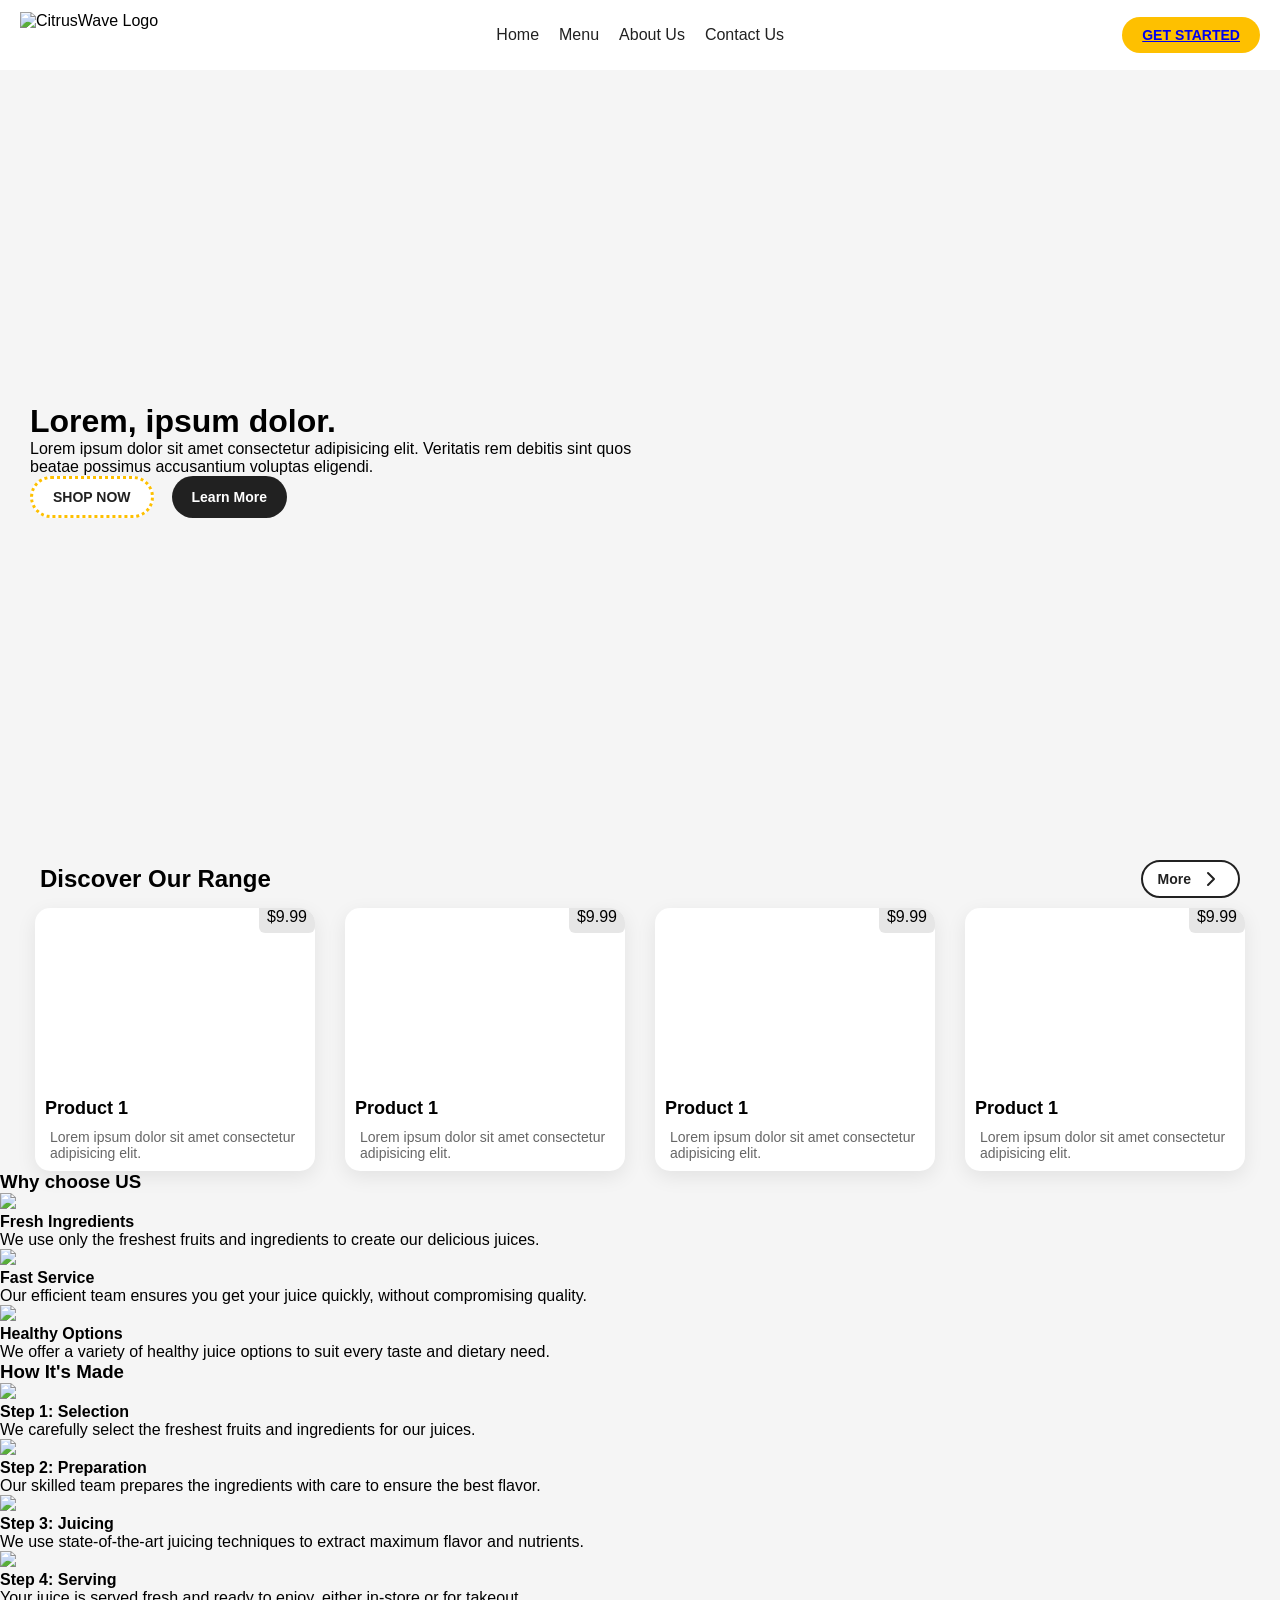
==== index.html @ 97ed650b "revamp card" ====
<!doctype html>
<html lang="en">
  <head>
    <meta charset="UTF-8" />
    <meta name="viewport" content="width=device-width, initial-scale=1.0" />
    <link rel="stylesheet" href="assets/styles/home.css" />
    <title>CitrusWave - Juice Bar</title>
  </head>
  <body>
    <nav class="navbar">
      <img src="assets/images/logo.svg" alt="CitrusWave Logo" height="46" />

      <ul class="nav-menu">
        <li><a href="/" class="nav-item">Home</a></li>
        <li><a href="menu/index.html" class="nav-item">Menu</a></li>
        <li><a href="about/index.html" class="nav-item">About Us</a></li>
        <li><a href="contact/index.html" class="nav-item">Contact Us</a></li>
      </ul>

      <button class="auth-button"><a href="auth/login.html">GET STARTED</a></button>
    </nav>
    <main>
      <div class="hero">
        <div class="hero-left">
          <h1>Lorem, ipsum dolor.</h1>
          <p>
            Lorem ipsum dolor sit amet consectetur adipisicing elit. Veritatis
            rem debitis sint quos beatae possimus accusantium voluptas eligendi.
          </p>
          <div class="hero-buttons">
            <button class="hero-button-left">SHOP NOW</button>
            <button class="hero-button-right">Learn More</button>
          </div>
        </div>
        <div class="hero-right">
        </div>
        
      </div>

      <div class="discover-section">
        <div class="discover-nav">
          <h2>Discover Our Range</h2>
          <div>
            <button class="more-products-button">
              More
              <svg
                xmlns="http://www.w3.org/2000/svg"
                width="24"
                height="24"
                viewBox="0 0 24 24"
                fill="none"
                stroke="currentColor"
                stroke-width="2"
                stroke-linecap="round"
                stroke-linejoin="round"
                class="lucide lucide-chevron-right-icon lucide-chevron-right"
              >
                <path d="m9 18 6-6-6-6" />
              </svg>
            </button>
          </div>
        </div>
        <div class="products">
          <div class="product-item">
            <div class="product-cover">
              <span class="price">$9.99</span>
            </div>

            <h3>Product 1</h3>
            <p>Lorem ipsum dolor sit amet consectetur adipisicing elit.</p>


          </div>
          <div class="product-item">
             <div class="product-cover">
              <span class="price">$9.99</span>
            </div>

            <h3>Product 1</h3>
            <p>Lorem ipsum dolor sit amet consectetur adipisicing elit.</p>


          </div>
          <div class="product-item">
             <div class="product-cover">
              <span class="price">$9.99</span>
            </div>

            <h3>Product 1</h3>
            <p>Lorem ipsum dolor sit amet consectetur adipisicing elit.</p>

           
          </div>
          <div class="product-item">
             <div class="product-cover">
              <span class="price">$9.99</span>
            </div>

            <h3>Product 1</h3>
            <p>Lorem ipsum dolor sit amet consectetur adipisicing elit.</p>


          </div>
        </div>
      </div>

      <section>
        <h3>Why choose US</h3>
        <div class="reasons">
          <div class="reason-item">
            <img src="assets/images/fresh.svg" width="50" />
            <h4>Fresh Ingredients</h4>
            <p>
              We use only the freshest fruits and ingredients to create our
              delicious juices.
            </p>
          </div>
          <div class="reason-item">
            <img src="assets/images/fast.svg" width="50" />
            <h4>Fast Service</h4>
            <p>
              Our efficient team ensures you get your juice quickly, without
              compromising quality.
            </p>
          </div>
          <div class="reason-item">
            <img src="assets/images/healthy.svg" width="50" />
            <h4>Healthy Options</h4>
            <p>
              We offer a variety of healthy juice options to suit every taste
              and dietary need.
            </p>
          </div>
        </div>
      </section>

      <section class="how its made">  
        <h3>How It's Made</h3>
        <div class="process">
          <div class="process-step">
            <img src="assets/images/step1.svg" width="50" />
            <h4>Step 1: Selection</h4>
            <p>
              We carefully select the freshest fruits and ingredients for our
              juices.
            </p>
          </div>
          <div class="process-step">
            <img src="assets/images/step2.svg" width="50" />
            <h4>Step 2: Preparation</h4>
            <p>
              Our skilled team prepares the ingredients with care to ensure the
              best flavor.
            </p>
          </div>
          <div class="process-step">
            <img src="assets/images/step3.svg" width="50" />
            <h4>Step 3: Juicing</h4>
            <p>
              We use state-of-the-art juicing techniques to extract maximum
              flavor and nutrients.
            </p>
          </div>
          <div class="process-step">
            <img src="assets/images/step4.svg" width="50" />
            <h4>Step 4: Serving</h4>
            <p>
              Your juice is served fresh and ready to enjoy, either in-store or
              for takeout.
            </p>
          </div>
        </div>
      </section>
    </main>
  </body>
</html>
---- assets/styles/home.css ----
* {
  margin: 0;
  padding: 0;
  outline: 0;
}
body {
  background: #f5f5f5;


  font-family: Arial, Helvetica, sans-serif;
}

.navbar {
  display: flex;
  align-items: center;
  justify-content: space-between;
  height: 70px;
  padding: 0 20px;
  position: sticky;
  z-index: 1;
  top: 0;
  background: #fff;
}

.auth-button {
  background: #fec000;
  color: #212121;
  border: none;
  padding: 10px 20px;
  cursor: pointer;
  font-weight: bold;
  border-radius: 30px;
}

.nav-menu {
  list-style-type: none;
  display: flex;
  justify-content: space-between;
  gap: 20px;
}

.nav-item {
  text-decoration: none;
  color: #212121;
}

.nav-item:hover {
  color: #fec000;
  text-decoration: underline;
}

.hero {
  display: flex;
  align-items: center;
  justify-content: space-between;
  padding: 30px;
  height: 80vh;
}

.hero-left {
  width: 50%;
}

.hero-right {
  width: 30%;
  background-image: url(/assets/images/strawberry.png);
  background-repeat: no-repeat;
  background-size: cover;
  background-position: center;
  aspect-ratio: 1;
  border-radius: 30px;
  margin-right: 90px;
}

.hero-buttons {
  display: flex;
  gap: 18px;
}

.hero-button-left {
  background: #fff;
  color: #212121;
  border: none;
  padding: 10px 20px;
  cursor: pointer;
  font-weight: bold;
  border-radius: 30px;
  border-color: #fec000;
  border-style: dotted;
}

.hero-button-right {
  background: #212121;
  color: #fff;
  border: none;
  padding: 10px 20px;
  cursor: pointer;
  font-weight: bold;
  border-radius: 30px;
}

.discover-nav {
  display: flex;
  align-items: center;
  justify-content: space-between;
  padding: 10px 40px;
}

.more-products-button {
  background: #ffffff;
  color: #212121;
  border: none;
  padding: 5px 15px;
  cursor: pointer;
  font-weight: bold;
  border-radius: 30px;
  display: flex;
  align-items: center;
  border: 2px solid #212121;
  gap: 8px;
}

.discover-section {
  display: flex;
  flex-direction: column;
}

.products {
  display: flex;
  justify-content: center;
  flex-wrap: wrap;
  gap: 30px;
}

.product-item {
  width: 280px;
  background: #fff;
  text-align: start;
  border-radius: 15px;
  position: relative;
  overflow: hidden;
  transition: transform 0.3s ease, box-shadow 0.3s ease;
  box-shadow: 0 6px 20px rgba(0,0,0,0.08);
}

.product-item:hover {
  transform: translateY(-6px);
  box-shadow: 0 12px 30px rgba(0,0,0,0.12);
}

.product-cover {
  width: 100%;
  height: 180px;
  background: url("/assets/images/lemon.png") center/cover no-repeat;
  text-align: right;
}

.product-cover span {
  padding: 8px;
  background: #ddddddb6;
  border-radius: 6px;
  text-align: center;
}

.product-item h3 {
  padding: 10px;
  font-size: 18px;
}

.product-item p {
  padding: 0 15px 10px;
  font-size: 14px;
  color: #666;
}

.product-price {
  font-size: 18px;
  font-weight: bold;
  margin-bottom: 10px;
}

button {
  border: none;
  padding: 10px 16px;
  color: #fff;
  background: #212121;
  font-size: 14px;
  cursor: pointer;
  border-radius: 25px;
  transition: background 0.2s ease;
}
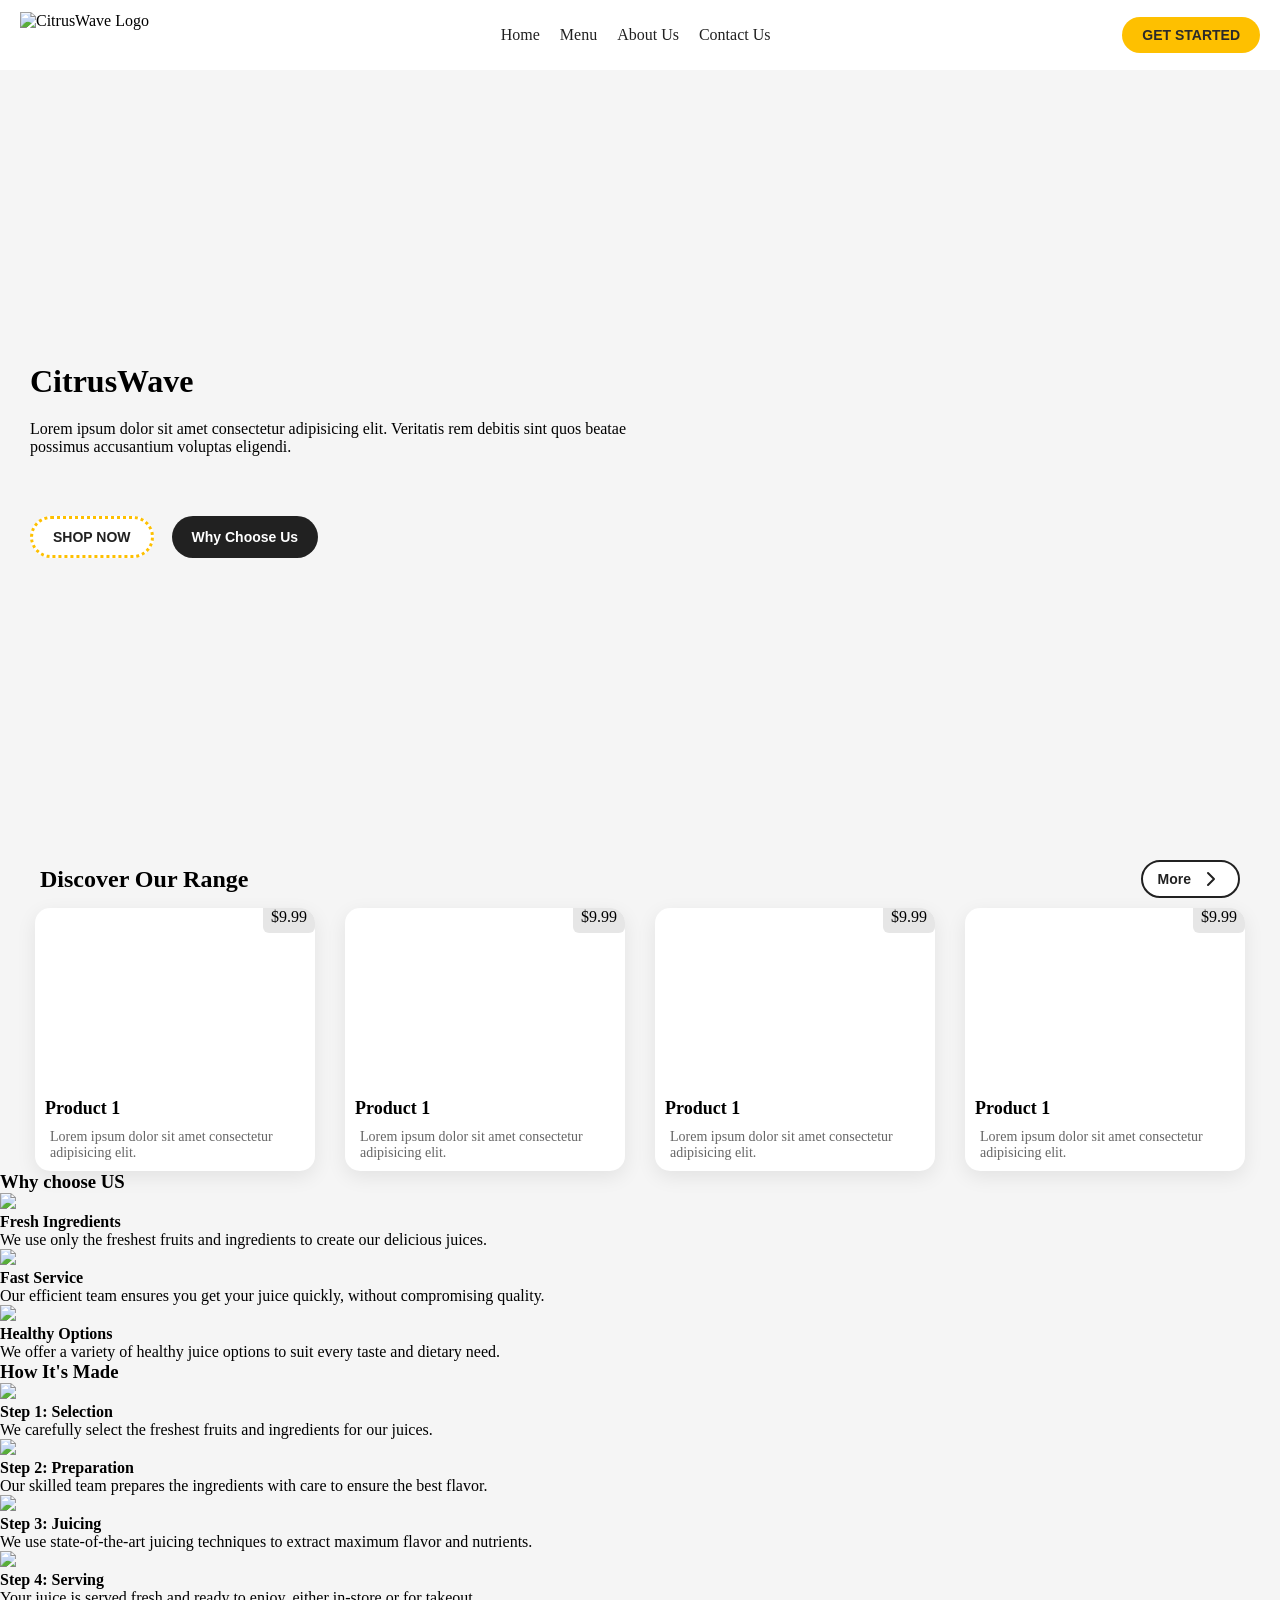
==== commit b3f8c4a0: "update pass" ====
--- a/index.html
+++ b/index.html
@@ -12,9 +12,9 @@
 
       <ul class="nav-menu">
         <li><a href="/" class="nav-item">Home</a></li>
-        <li><a href="menu/index.html" class="nav-item">Menu</a></li>
-        <li><a href="about/index.html" class="nav-item">About Us</a></li>
-        <li><a href="contact/index.html" class="nav-item">Contact Us</a></li>
+        <li><a href="/menu/index.html" class="nav-item">Menu</a></li>
+        <li><a href="/about/index.html" class="nav-item">About Us</a></li>
+        <li><a href="/contact/index.html" class="nav-item">Contact Us</a></li>
       </ul>
 
       <button class="auth-button"><a href="auth/login.html">GET STARTED</a></button>
@@ -22,14 +22,14 @@
     <main>
       <div class="hero">
         <div class="hero-left">
-          <h1>Lorem, ipsum dolor.</h1>
+          <h1>CitrusWave</h1>
           <p>
             Lorem ipsum dolor sit amet consectetur adipisicing elit. Veritatis
             rem debitis sint quos beatae possimus accusantium voluptas eligendi.
           </p>
           <div class="hero-buttons">
             <button class="hero-button-left">SHOP NOW</button>
-            <button class="hero-button-right">Learn More</button>
+            <button class="hero-button-right">Why Choose Us</button>
           </div>
         </div>
         <div class="hero-right">
--- a/assets/styles/home.css
+++ b/assets/styles/home.css
@@ -3,11 +3,17 @@
   padding: 0;
   outline: 0;
 }
+
+@font-face {
+  font-family: "inter";
+  src: url(/assets/fonts/inter.ttf);
+  font-weight: normal;
+  font-style: normal;
+}
+
 body {
   background: #f5f5f5;
-
-
-  font-family: Arial, Helvetica, sans-serif;
+  font-family: 'inter';
 }
 
 .navbar {
@@ -24,12 +30,21 @@
 
 .auth-button {
   background: #fec000;
-  color: #212121;
+  color: #fff;
   border: none;
   padding: 10px 20px;
   cursor: pointer;
   font-weight: bold;
   border-radius: 30px;
+}
+
+.auth-button a {
+  text-decoration: none;
+  color: #2a2a2a;
+}
+
+.auth-button:hover {
+  background: #fede00;
 }
 
 .nav-menu {
@@ -59,17 +74,23 @@
 
 .hero-left {
   width: 50%;
+  gap: 20px;
+  display: flex;
+  flex-direction: column;
+}
+
+.hero-buttons {
+  margin-top: 40px;
 }
 
 .hero-right {
-  width: 30%;
+  width: 40%;
   background-image: url(/assets/images/strawberry.png);
   background-repeat: no-repeat;
   background-size: cover;
   background-position: center;
   aspect-ratio: 1;
   border-radius: 30px;
-  margin-right: 90px;
 }
 
 .hero-buttons {
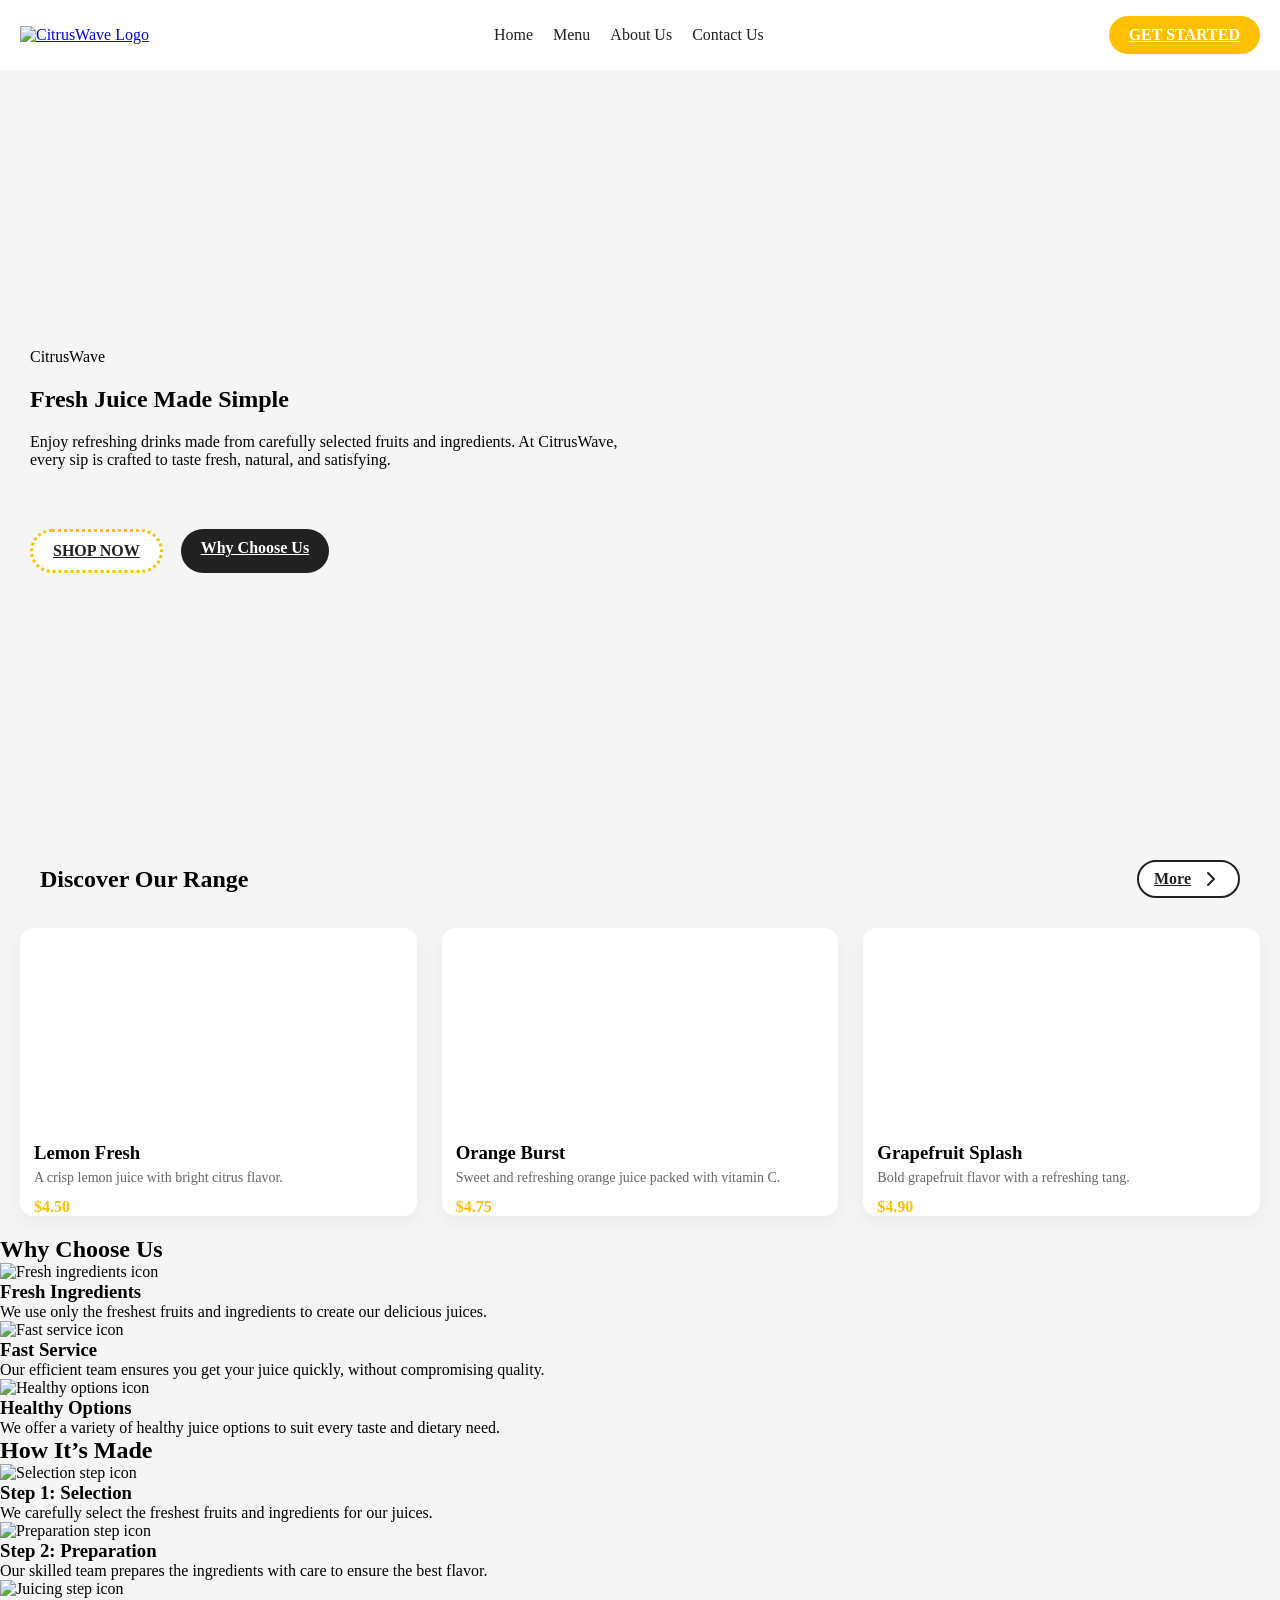
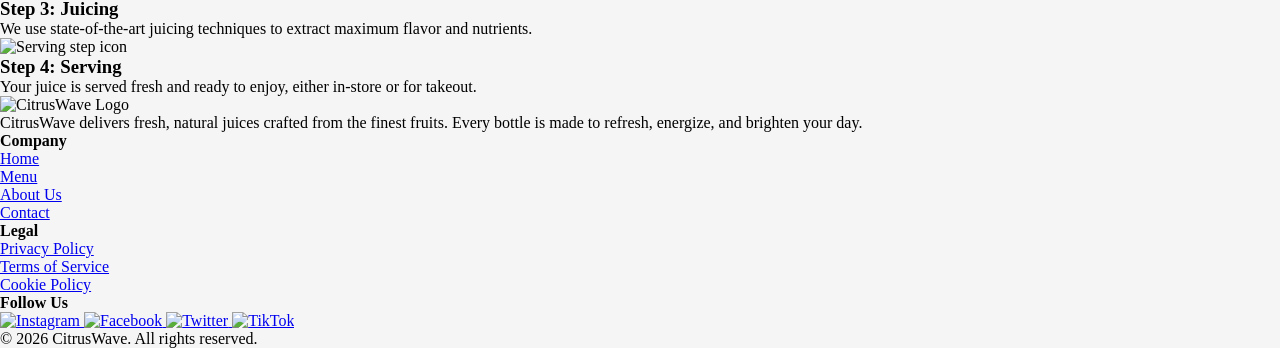
==== commit 2674a5b6: "update cards" ====
--- a/index.html
+++ b/index.html
@@ -3,45 +3,58 @@
   <head>
     <meta charset="UTF-8" />
     <meta name="viewport" content="width=device-width, initial-scale=1.0" />
+    <meta
+      name="description"
+      content="CitrusWave is a juice bar serving fresh, healthy, and delicious fruit drinks."
+    />
     <link rel="stylesheet" href="assets/styles/home.css" />
     <title>CitrusWave - Juice Bar</title>
   </head>
   <body>
-    <nav class="navbar">
-      <img src="assets/images/logo.svg" alt="CitrusWave Logo" height="46" />
-
-      <ul class="nav-menu">
-        <li><a href="/" class="nav-item">Home</a></li>
-        <li><a href="/menu/index.html" class="nav-item">Menu</a></li>
-        <li><a href="/about/index.html" class="nav-item">About Us</a></li>
-        <li><a href="/contact/index.html" class="nav-item">Contact Us</a></li>
-      </ul>
-
-      <button class="auth-button"><a href="auth/login.html">GET STARTED</a></button>
-    </nav>
+    <header>
+      <nav class="navbar" aria-label="Main navigation">
+        <a href="/" aria-label="CitrusWave Home">
+          <img src="assets/images/logo.svg" alt="CitrusWave Logo" height="46" />
+        </a>
+
+        <ul class="nav-menu">
+          <li><a href="/" class="nav-item" aria-current="page">Home</a></li>
+          <li><a href="/menu/index.html" class="nav-item">Menu</a></li>
+          <li><a href="/about/index.html" class="nav-item">About Us</a></li>
+          <li><a href="/contact/index.html" class="nav-item">Contact Us</a></li>
+        </ul>
+
+        <a href="auth/login.html" class="auth-button">GET STARTED</a>
+      </nav>
+    </header>
+
     <main>
-      <div class="hero">
+      <section class="hero">
         <div class="hero-left">
-          <h1>CitrusWave</h1>
+          <p>CitrusWave</p>
+          <h1>Fresh Juice Made Simple</h1>
           <p>
-            Lorem ipsum dolor sit amet consectetur adipisicing elit. Veritatis
-            rem debitis sint quos beatae possimus accusantium voluptas eligendi.
+            Enjoy refreshing drinks made from carefully selected fruits and
+            ingredients. At CitrusWave, every sip is crafted to taste fresh,
+            natural, and satisfying.
           </p>
+
           <div class="hero-buttons">
-            <button class="hero-button-left">SHOP NOW</button>
-            <button class="hero-button-right">Why Choose Us</button>
-          </div>
-        </div>
-        <div class="hero-right">
-        </div>
-        
-      </div>
-
-      <div class="discover-section">
+            <a href="/menu/index.html" class="hero-button-left">SHOP NOW</a>
+            <a href="/about/index.html" class="hero-button-right"
+              >Why Choose Us</a
+            >
+          </div>
+        </div>
+
+        <div class="hero-right" aria-hidden="true"></div>
+      </section>
+
+      <section class="discover-section" aria-labelledby="citrus-classics-title">
         <div class="discover-nav">
-          <h2>Discover Our Range</h2>
+          <h2 id="discover-title">Discover Our Range</h2>
           <div>
-            <button class="more-products-button">
+            <a href="/menu/index.html" class="more-products-button">
               More
               <svg
                 xmlns="http://www.w3.org/2000/svg"
@@ -54,123 +67,198 @@
                 stroke-linecap="round"
                 stroke-linejoin="round"
                 class="lucide lucide-chevron-right-icon lucide-chevron-right"
+                aria-hidden="true"
               >
                 <path d="m9 18 6-6-6-6" />
               </svg>
-            </button>
-          </div>
-        </div>
+            </a>
+          </div>
+        </div>
+
         <div class="products">
           <div class="product-item">
-            <div class="product-cover">
-              <span class="price">$9.99</span>
-            </div>
-
-            <h3>Product 1</h3>
-            <p>Lorem ipsum dolor sit amet consectetur adipisicing elit.</p>
-
-
-          </div>
+            <div class="product-cover lemon"></div>
+            <h3>Lemon Fresh</h3>
+            <p>A crisp lemon juice with bright citrus flavor.</p>
+            <span class="price">$4.50</span>
+          </div>
+
           <div class="product-item">
-             <div class="product-cover">
-              <span class="price">$9.99</span>
-            </div>
-
-            <h3>Product 1</h3>
-            <p>Lorem ipsum dolor sit amet consectetur adipisicing elit.</p>
-
-
-          </div>
+            <div class="product-cover orange"></div>
+            <h3>Orange Burst</h3>
+            <p>Sweet and refreshing orange juice packed with vitamin C.</p>
+            <span class="price">$4.75</span>
+          </div>
+
           <div class="product-item">
-             <div class="product-cover">
-              <span class="price">$9.99</span>
-            </div>
-
-            <h3>Product 1</h3>
-            <p>Lorem ipsum dolor sit amet consectetur adipisicing elit.</p>
-
-           
-          </div>
-          <div class="product-item">
-             <div class="product-cover">
-              <span class="price">$9.99</span>
-            </div>
-
-            <h3>Product 1</h3>
-            <p>Lorem ipsum dolor sit amet consectetur adipisicing elit.</p>
-
-
-          </div>
-        </div>
-      </div>
-
-      <section>
-        <h3>Why choose US</h3>
+            <div class="product-cover grapefruit"></div>
+            <h3>Grapefruit Splash</h3>
+            <p>Bold grapefruit flavor with a refreshing tang.</p>
+            <span class="price">$4.90</span>
+          </div>
+        </div>
+      </section>
+
+      <section aria-labelledby="why-choose-title">
+        <h2 id="why-choose-title">Why Choose Us</h2>
+
         <div class="reasons">
-          <div class="reason-item">
-            <img src="assets/images/fresh.svg" width="50" />
-            <h4>Fresh Ingredients</h4>
+          <article class="reason-item">
+            <img
+              src="assets/images/fresh.svg"
+              alt="Fresh ingredients icon"
+              width="50"
+            />
+            <h3>Fresh Ingredients</h3>
             <p>
               We use only the freshest fruits and ingredients to create our
               delicious juices.
             </p>
-          </div>
-          <div class="reason-item">
-            <img src="assets/images/fast.svg" width="50" />
-            <h4>Fast Service</h4>
+          </article>
+
+          <article class="reason-item">
+            <img
+              src="assets/images/fast.svg"
+              alt="Fast service icon"
+              width="50"
+            />
+            <h3>Fast Service</h3>
             <p>
               Our efficient team ensures you get your juice quickly, without
               compromising quality.
             </p>
-          </div>
-          <div class="reason-item">
-            <img src="assets/images/healthy.svg" width="50" />
-            <h4>Healthy Options</h4>
+          </article>
+
+          <article class="reason-item">
+            <img
+              src="assets/images/healthy.svg"
+              alt="Healthy options icon"
+              width="50"
+            />
+            <h3>Healthy Options</h3>
             <p>
               We offer a variety of healthy juice options to suit every taste
               and dietary need.
             </p>
-          </div>
-        </div>
-      </section>
-
-      <section class="how its made">  
-        <h3>How It's Made</h3>
+          </article>
+        </div>
+      </section>
+
+      <section class="how its made" aria-labelledby="how-made-title">
+        <h2 id="how-made-title">How It’s Made</h2>
+
         <div class="process">
-          <div class="process-step">
-            <img src="assets/images/step1.svg" width="50" />
-            <h4>Step 1: Selection</h4>
+          <article class="process-step">
+            <img
+              src="assets/images/step1.svg"
+              alt="Selection step icon"
+              width="50"
+            />
+            <h3>Step 1: Selection</h3>
             <p>
               We carefully select the freshest fruits and ingredients for our
               juices.
             </p>
-          </div>
-          <div class="process-step">
-            <img src="assets/images/step2.svg" width="50" />
-            <h4>Step 2: Preparation</h4>
+          </article>
+
+          <article class="process-step">
+            <img
+              src="assets/images/step2.svg"
+              alt="Preparation step icon"
+              width="50"
+            />
+            <h3>Step 2: Preparation</h3>
             <p>
               Our skilled team prepares the ingredients with care to ensure the
               best flavor.
             </p>
-          </div>
-          <div class="process-step">
-            <img src="assets/images/step3.svg" width="50" />
-            <h4>Step 3: Juicing</h4>
+          </article>
+
+          <article class="process-step">
+            <img
+              src="assets/images/step3.svg"
+              alt="Juicing step icon"
+              width="50"
+            />
+            <h3>Step 3: Juicing</h3>
             <p>
               We use state-of-the-art juicing techniques to extract maximum
               flavor and nutrients.
             </p>
-          </div>
-          <div class="process-step">
-            <img src="assets/images/step4.svg" width="50" />
-            <h4>Step 4: Serving</h4>
+          </article>
+
+          <article class="process-step">
+            <img
+              src="assets/images/step4.svg"
+              alt="Serving step icon"
+              width="50"
+            />
+            <h3>Step 4: Serving</h3>
             <p>
               Your juice is served fresh and ready to enjoy, either in-store or
               for takeout.
             </p>
-          </div>
+          </article>
         </div>
       </section>
     </main>
+
+    <footer class="footer">
+      <div class="footer-container">
+        <div class="footer-brand">
+          <img src="assets/images/logo.svg" alt="CitrusWave Logo" height="40" />
+          <p>
+            CitrusWave delivers fresh, natural juices crafted from the finest
+            fruits. Every bottle is made to refresh, energize, and brighten your
+            day.
+          </p>
+        </div>
+
+        <div class="footer-links">
+          <h4>Company</h4>
+          <ul>
+            <li><a href="/">Home</a></li>
+            <li><a href="/menu/index.html">Menu</a></li>
+            <li><a href="/about/index.html">About Us</a></li>
+            <li><a href="/contact/index.html">Contact</a></li>
+          </ul>
+        </div>
+
+        <div class="footer-links">
+          <h4>Legal</h4>
+          <ul>
+            <li><a href="/privacy.html">Privacy Policy</a></li>
+            <li><a href="/terms.html">Terms of Service</a></li>
+            <li><a href="/cookies.html">Cookie Policy</a></li>
+          </ul>
+        </div>
+
+        <div class="footer-social">
+          <h4>Follow Us</h4>
+          <div class="social-icons">
+            <a href="#" aria-label="Instagram">
+              <img
+                src="assets/icons/instagram.svg"
+                alt="Instagram"
+                width="22"
+              />
+            </a>
+            <a href="#" aria-label="Facebook">
+              <img src="assets/icons/facebook.svg" alt="Facebook" width="22" />
+            </a>
+            <a href="#" aria-label="Twitter">
+              <img src="assets/icons/twitter.svg" alt="Twitter" width="22" />
+            </a>
+            <a href="#" aria-label="TikTok">
+              <img src="assets/icons/tiktok.svg" alt="TikTok" width="22" />
+            </a>
+          </div>
+        </div>
+      </div>
+
+      <div class="footer-bottom">
+        <p>© 2026 CitrusWave. All rights reserved.</p>
+      </div>
+    </footer>
   </body>
 </html>
--- a/assets/styles/home.css
+++ b/assets/styles/home.css
@@ -15,6 +15,20 @@
   background: #f5f5f5;
   font-family: 'inter';
 }
+
+::-webkit-scrollbar {
+  width: 8px;
+}
+
+::-webkit-scrollbar-track {
+  background: #2a2a2a;
+}
+
+::-webkit-scrollbar-thumb {
+  border-radius: 4px;
+  background: #fec000;
+}
+
 
 .navbar {
   display: flex;
@@ -147,68 +161,60 @@
 }
 
 .products {
-  display: flex;
-  justify-content: center;
-  flex-wrap: wrap;
-  gap: 30px;
-}
+  display: grid;
+  grid-template-columns: repeat(auto-fit, minmax(250px, 1fr));
+  gap: 25px;
+  padding: 20px;
+}
+
+
 
 .product-item {
-  width: 280px;
   background: #fff;
-  text-align: start;
-  border-radius: 15px;
-  position: relative;
-  overflow: hidden;
-  transition: transform 0.3s ease, box-shadow 0.3s ease;
-  box-shadow: 0 6px 20px rgba(0,0,0,0.08);
+  border-radius: 14px;
+  box-shadow: 0 6px 20px rgba(0,0,0,0.05);
+  transition: transform 0.2s ease, box-shadow 0.2s ease;
 }
 
 .product-item:hover {
-  transform: translateY(-6px);
-  box-shadow: 0 12px 30px rgba(0,0,0,0.12);
+  transform: translateY(-4px);
+  box-shadow: 0 10px 25px rgba(0,0,0,0.08);
 }
 
 .product-cover {
   width: 100%;
-  height: 180px;
-  background: url("/assets/images/lemon.png") center/cover no-repeat;
-  text-align: right;
-}
-
-.product-cover span {
-  padding: 8px;
-  background: #ddddddb6;
-  border-radius: 6px;
-  text-align: center;
-}
+  height: 200px;
+  border-radius: 10px;
+  margin-bottom: 14px;
+  }
+
+
+.product-cover.orange { background: url("/assets/images/orange-burst.png") center/cover no-repeat;}
+.product-cover.lemon { background: url("/assets/images/lemon-fresh.png") center/cover no-repeat;}
+.product-cover.grapefruit { background: url("/assets/images/grapefruit-splash.png") center/cover no-repeat;}
+.product-cover.citrusmix { background: url("/assets/images/citrus-mix.png") center/cover no-repeat;}
+
 
 .product-item h3 {
-  padding: 10px;
-  font-size: 18px;
+  margin-bottom: 6px;
+  padding-left: 14px;
+  padding-right: 14px;
 }
 
 .product-item p {
-  padding: 0 15px 10px;
   font-size: 14px;
   color: #666;
-}
-
-.product-price {
-  font-size: 18px;
-  font-weight: bold;
-  margin-bottom: 10px;
-}
-
-button {
-  border: none;
-  padding: 10px 16px;
-  color: #fff;
-  background: #212121;
-  font-size: 14px;
-  cursor: pointer;
-  border-radius: 25px;
-  transition: background 0.2s ease;
-}
-
-
+  margin-bottom: 12px;
+  padding-left: 14px;
+  padding-right: 14px;
+}
+
+.price {
+  font-weight: bold;
+  color: #fec000;
+  padding-left: 14px;
+  padding-right: 14px;
+}
+
+
+
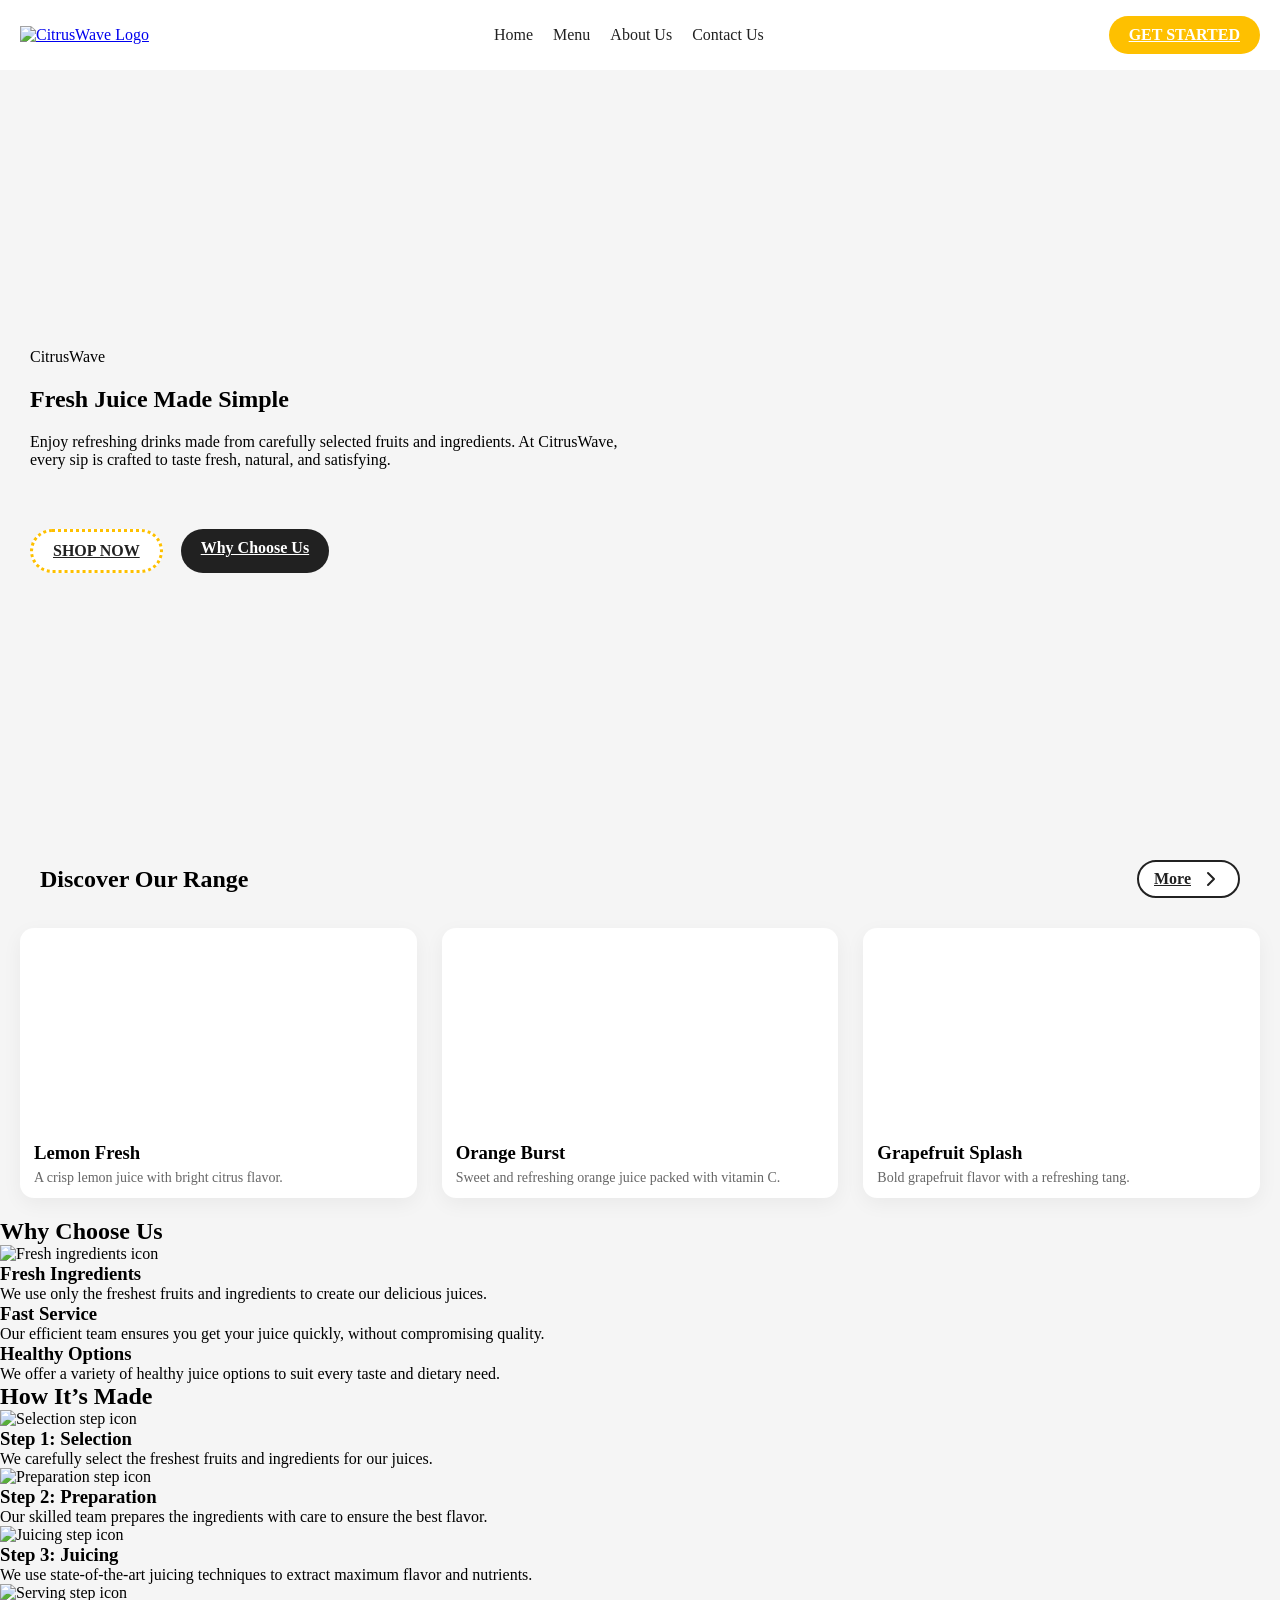
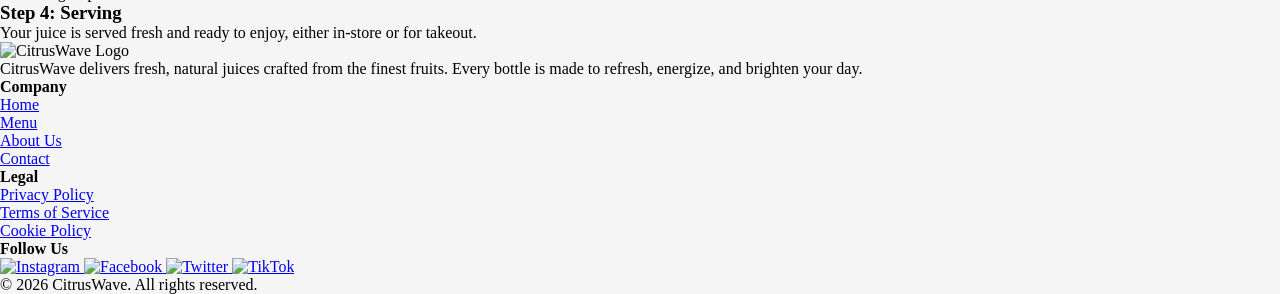
==== commit 52ec67a3: "update" ====
--- a/index.html
+++ b/index.html
@@ -80,71 +80,58 @@
             <div class="product-cover lemon"></div>
             <h3>Lemon Fresh</h3>
             <p>A crisp lemon juice with bright citrus flavor.</p>
-            <span class="price">$4.50</span>
           </div>
 
           <div class="product-item">
             <div class="product-cover orange"></div>
             <h3>Orange Burst</h3>
             <p>Sweet and refreshing orange juice packed with vitamin C.</p>
-            <span class="price">$4.75</span>
           </div>
 
           <div class="product-item">
             <div class="product-cover grapefruit"></div>
             <h3>Grapefruit Splash</h3>
             <p>Bold grapefruit flavor with a refreshing tang.</p>
-            <span class="price">$4.90</span>
-          </div>
-        </div>
-      </section>
-
-      <section aria-labelledby="why-choose-title">
+          </div>
+        </div>
+      </section>
+
+      <section class="why-choose-us">
         <h2 id="why-choose-title">Why Choose Us</h2>
 
         <div class="reasons">
-          <article class="reason-item">
-            <img
-              src="assets/images/fresh.svg"
-              alt="Fresh ingredients icon"
-              width="50"
-            />
-            <h3>Fresh Ingredients</h3>
-            <p>
-              We use only the freshest fruits and ingredients to create our
-              delicious juices.
-            </p>
-          </article>
-
-          <article class="reason-item">
-            <img
-              src="assets/images/fast.svg"
-              alt="Fast service icon"
-              width="50"
-            />
-            <h3>Fast Service</h3>
-            <p>
-              Our efficient team ensures you get your juice quickly, without
-              compromising quality.
-            </p>
-          </article>
-
-          <article class="reason-item">
-            <img
-              src="assets/images/healthy.svg"
-              alt="Healthy options icon"
-              width="50"
-            />
-            <h3>Healthy Options</h3>
-            <p>
-              We offer a variety of healthy juice options to suit every taste
-              and dietary need.
-            </p>
-          </article>
-        </div>
-      </section>
-
-      <section class="how its made" aria-labelledby="how-made-title">
+          <img
+            src="assets/images/why.jpg"
+            alt="Fresh ingredients icon"
+            width="300px"
+          />
+          <ul>
+            <li>
+              <h3>Fresh Ingredients</h3>
+              <p>
+                We use only the freshest fruits and ingredients to create our
+                delicious juices.
+              </p>
+            </li>
+            <li>
+              <h3>Fast Service</h3>
+              <p>
+                Our efficient team ensures you get your juice quickly, without
+                compromising quality.
+              </p>
+            </li>
+            <li>
+              <h3>Healthy Options</h3>
+              <p>
+                We offer a variety of healthy juice options to suit every taste
+                and dietary need.
+              </p>
+            </li>
+          </ul>
+        </div>
+      </section>
+
+      <section class="how-its-made" aria-labelledby="how-made-title">
         <h2 id="how-made-title">How It’s Made</h2>
 
         <div class="process">
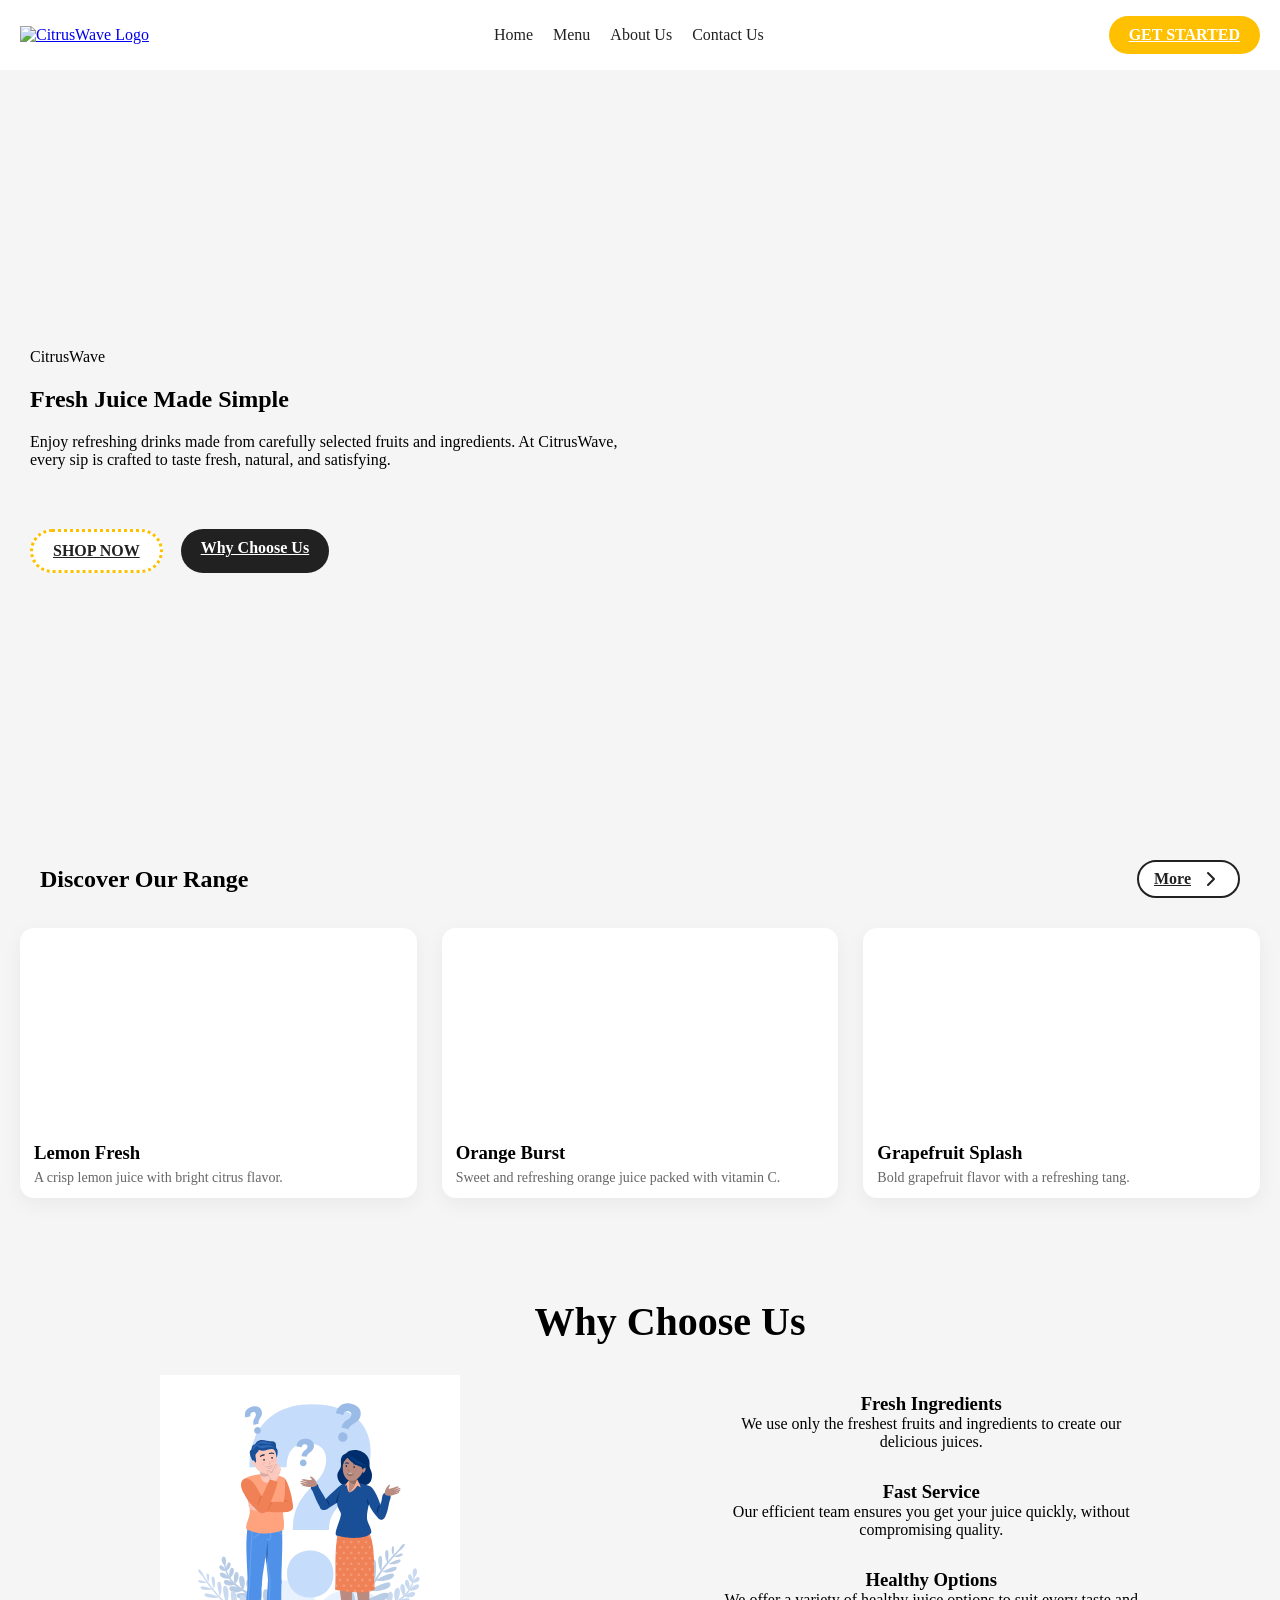
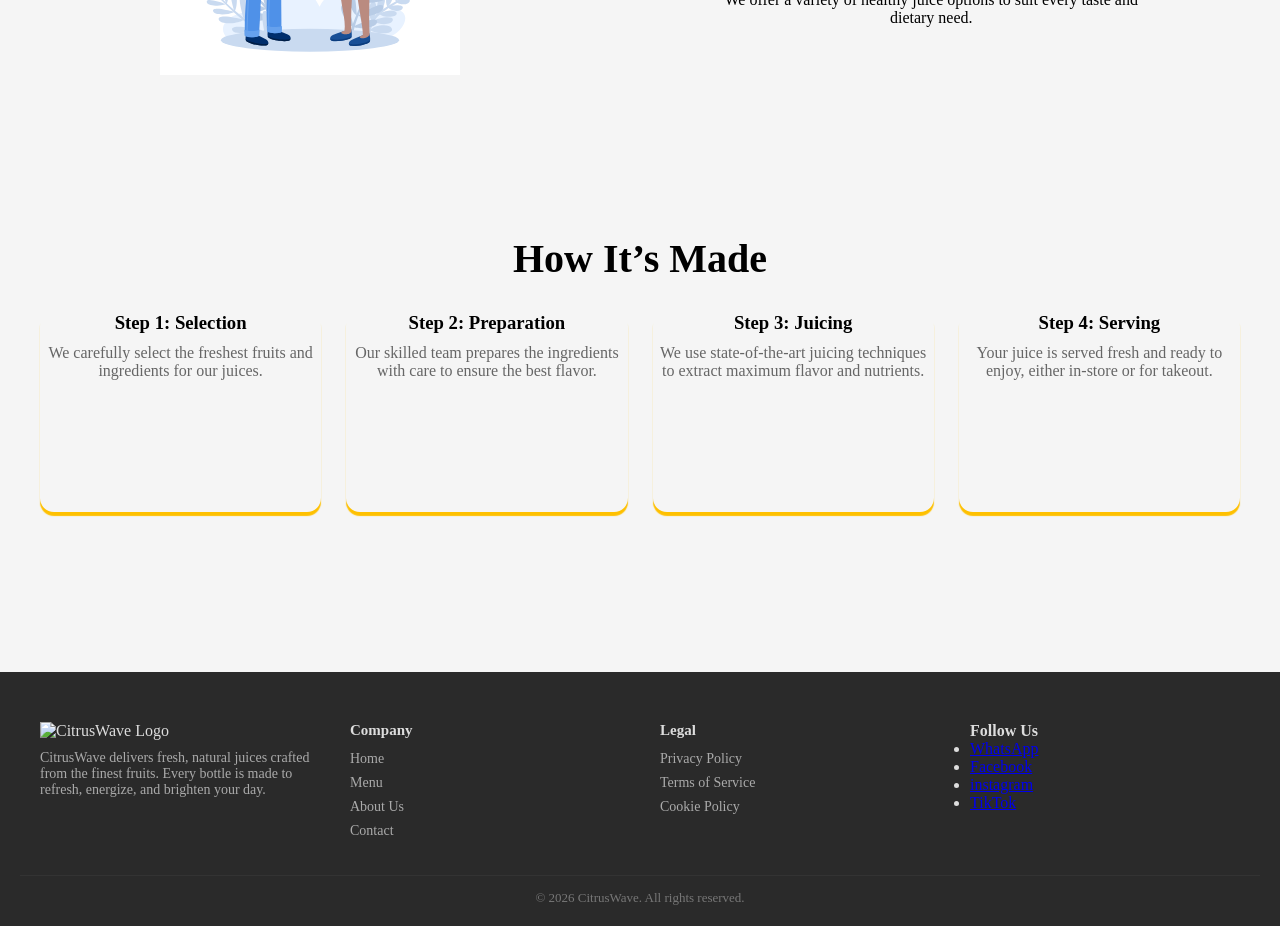
==== commit 3ad985a9: "update" ====
--- a/index.html
+++ b/index.html
@@ -13,15 +13,17 @@
   <body>
     <header>
       <nav class="navbar" aria-label="Main navigation">
-        <a href="/" aria-label="CitrusWave Home">
+        <a href="index.html" aria-label="CitrusWave Home">
           <img src="assets/images/logo.svg" alt="CitrusWave Logo" height="46" />
         </a>
 
         <ul class="nav-menu">
-          <li><a href="/" class="nav-item" aria-current="page">Home</a></li>
-          <li><a href="/menu/index.html" class="nav-item">Menu</a></li>
-          <li><a href="/about/index.html" class="nav-item">About Us</a></li>
-          <li><a href="/contact/index.html" class="nav-item">Contact Us</a></li>
+          <li>
+            <a href="index.html" class="nav-item" aria-current="page">Home</a>
+          </li>
+          <li><a href="menu/index.html" class="nav-item">Menu</a></li>
+          <li><a href="about/index.html" class="nav-item">About Us</a></li>
+          <li><a href="contact/index.html" class="nav-item">Contact Us</a></li>
         </ul>
 
         <a href="auth/login.html" class="auth-button">GET STARTED</a>
@@ -40,8 +42,8 @@
           </p>
 
           <div class="hero-buttons">
-            <a href="/menu/index.html" class="hero-button-left">SHOP NOW</a>
-            <a href="/about/index.html" class="hero-button-right"
+            <a href="menu/index.html" class="hero-button-left">SHOP NOW</a>
+            <a href="about/index.html" class="hero-button-right"
               >Why Choose Us</a
             >
           </div>
@@ -54,7 +56,7 @@
         <div class="discover-nav">
           <h2 id="discover-title">Discover Our Range</h2>
           <div>
-            <a href="/menu/index.html" class="more-products-button">
+            <a href="menu/index.html" class="more-products-button">
               More
               <svg
                 xmlns="http://www.w3.org/2000/svg"
@@ -101,7 +103,7 @@
 
         <div class="reasons">
           <img
-            src="assets/images/why.jpg"
+            src="assets/images/whyc.svg"
             alt="Fresh ingredients icon"
             width="300px"
           />
@@ -136,11 +138,6 @@
 
         <div class="process">
           <article class="process-step">
-            <img
-              src="assets/images/step1.svg"
-              alt="Selection step icon"
-              width="50"
-            />
             <h3>Step 1: Selection</h3>
             <p>
               We carefully select the freshest fruits and ingredients for our
@@ -149,11 +146,6 @@
           </article>
 
           <article class="process-step">
-            <img
-              src="assets/images/step2.svg"
-              alt="Preparation step icon"
-              width="50"
-            />
             <h3>Step 2: Preparation</h3>
             <p>
               Our skilled team prepares the ingredients with care to ensure the
@@ -162,11 +154,6 @@
           </article>
 
           <article class="process-step">
-            <img
-              src="assets/images/step3.svg"
-              alt="Juicing step icon"
-              width="50"
-            />
             <h3>Step 3: Juicing</h3>
             <p>
               We use state-of-the-art juicing techniques to extract maximum
@@ -175,11 +162,6 @@
           </article>
 
           <article class="process-step">
-            <img
-              src="assets/images/step4.svg"
-              alt="Serving step icon"
-              width="50"
-            />
             <h3>Step 4: Serving</h3>
             <p>
               Your juice is served fresh and ready to enjoy, either in-store or
@@ -204,42 +186,30 @@
         <div class="footer-links">
           <h4>Company</h4>
           <ul>
-            <li><a href="/">Home</a></li>
-            <li><a href="/menu/index.html">Menu</a></li>
-            <li><a href="/about/index.html">About Us</a></li>
-            <li><a href="/contact/index.html">Contact</a></li>
+            <li><a href="index.html">Home</a></li>
+            <li><a href="menu/index.html">Menu</a></li>
+            <li><a href="about/index.html">About Us</a></li>
+            <li><a href="contact/index.html">Contact</a></li>
           </ul>
         </div>
 
         <div class="footer-links">
           <h4>Legal</h4>
           <ul>
-            <li><a href="/privacy.html">Privacy Policy</a></li>
-            <li><a href="/terms.html">Terms of Service</a></li>
-            <li><a href="/cookies.html">Cookie Policy</a></li>
+            <li><a href="privacy.html">Privacy Policy</a></li>
+            <li><a href="terms.html">Terms of Service</a></li>
+            <li><a href="cookies.html">Cookie Policy</a></li>
           </ul>
         </div>
 
         <div class="footer-social">
           <h4>Follow Us</h4>
-          <div class="social-icons">
-            <a href="#" aria-label="Instagram">
-              <img
-                src="assets/icons/instagram.svg"
-                alt="Instagram"
-                width="22"
-              />
-            </a>
-            <a href="#" aria-label="Facebook">
-              <img src="assets/icons/facebook.svg" alt="Facebook" width="22" />
-            </a>
-            <a href="#" aria-label="Twitter">
-              <img src="assets/icons/twitter.svg" alt="Twitter" width="22" />
-            </a>
-            <a href="#" aria-label="TikTok">
-              <img src="assets/icons/tiktok.svg" alt="TikTok" width="22" />
-            </a>
-          </div>
+          <ul>
+            <li><a href="#" aria-label="whatsapp"> WhatsApp </a></li>
+            <li><a href="#" aria-label="Facebook"> Facebook </a></li>
+            <li><a href="#" aria-label="instagram"> instagram </a></li>
+            <li><a href="#" aria-label="TikTok"> TikTok </a></li>
+          </ul>
         </div>
       </div>
 
--- a/assets/styles/home.css
+++ b/assets/styles/home.css
@@ -6,7 +6,7 @@
 
 @font-face {
   font-family: "inter";
-  src: url(/assets/fonts/inter.ttf);
+  src: url(../fonts/inter.ttf);
   font-weight: normal;
   font-style: normal;
 }
@@ -99,7 +99,7 @@
 
 .hero-right {
   width: 40%;
-  background-image: url(/assets/images/strawberry.png);
+  background-image: url(../images/92766dc3-7e77-4da1-80b5-a52cbacb5ae9_removalai_preview.png);
   background-repeat: no-repeat;
   background-size: cover;
   background-position: center;
@@ -168,7 +168,6 @@
 }
 
 
-
 .product-item {
   background: #fff;
   border-radius: 14px;
@@ -186,13 +185,13 @@
   height: 200px;
   border-radius: 10px;
   margin-bottom: 14px;
-  }
-
-
-.product-cover.orange { background: url("/assets/images/orange-burst.png") center/cover no-repeat;}
-.product-cover.lemon { background: url("/assets/images/lemon-fresh.png") center/cover no-repeat;}
-.product-cover.grapefruit { background: url("/assets/images/grapefruit-splash.png") center/cover no-repeat;}
-.product-cover.citrusmix { background: url("/assets/images/citrus-mix.png") center/cover no-repeat;}
+}
+
+
+.product-cover.orange { background: url("../images/orange-burst.png") center/cover no-repeat;}
+.product-cover.lemon { background: url("../images/lemon-fresh.png") center/cover no-repeat;}
+.product-cover.grapefruit { background: url("../images/grapefruit-splash.png") center/cover no-repeat;}
+.product-cover.citrusmix { background: url("../images/citrus-mix.png") center/cover no-repeat;}
 
 
 .product-item h3 {
@@ -216,5 +215,145 @@
   padding-right: 14px;
 }
 
-
-
+.why-choose-us {
+  text-align: center;
+  padding: 80px 20px 60px 80px;
+  justify-content: center;
+  align-items: center;
+}
+
+.why-choose-us h2 {
+  font-size: 40px;
+  margin-bottom: 10px;
+}
+
+.reasons {
+  display: grid;
+  grid-template-columns: repeat(auto-fit, minmax(250px, 1fr));
+  gap: 25px;
+  padding: 20px;
+  justify-content: center;
+  align-items: center;
+  text-align: center;
+  margin-left: 60px;
+  margin-right: 60px;
+}
+
+.reasons ul {
+  list-style-type: none;
+}
+
+.reasons ul {
+  list-style-type: none;
+}
+
+.reasons ul li p {
+  padding-left: 30px;
+  padding-right: 30px;
+  padding-bottom: 30px;
+}
+
+.how-its-made {
+  text-align: center;
+  padding: 80px 20px 60px;
+  justify-content: center;
+  align-items: center;
+}
+
+.how-its-made h2 {
+    font-size: 40px;
+  margin-bottom: 10px;
+}
+
+.how-its-made p {
+  color: #666;
+  max-width: 500px;
+  font-size: 16px;
+}
+
+.process {
+  display: grid;
+  grid-template-columns: repeat(auto-fit, minmax(250px, 1fr));
+  gap: 25px;
+  padding: 20px;
+}
+
+.process h2 {
+  font-size: 26px;
+  margin-bottom: 30px;
+}
+
+.process-step {
+  border-radius: 14px;
+  box-shadow: 0 4px 1px #fec000;
+  transition: transform 0.2s ease, box-shadow 0.2s ease;
+  height: 200px;
+}
+
+.process-step:hover {
+  transform: translateY(-4px);
+}
+
+.process-step img {
+  padding-bottom: 14px;
+}
+
+.process-step h3 {
+  padding-bottom: 10px;
+}
+
+.footer {
+  margin-top: 80px;
+  background: #2a2a2a;
+  color: #ddd;
+  padding: 50px 20px 20px;
+}
+
+.footer-container {
+  max-width: 1200px;
+  margin: auto;
+  display: grid;
+  grid-template-columns: repeat(auto-fit,minmax(200px,1fr));
+  gap: 40px;
+}
+
+.footer-brand p {
+  margin-top: 10px;
+  font-size: 14px;
+  color: #aaa;
+}
+
+.footer-links h4 {
+  margin-bottom: 10px;
+  font-size: 15px;
+}
+
+.footer-links ul {
+  list-style: none;
+}
+
+.footer-links li {
+  margin-bottom: 6px;
+}
+
+.footer-links a {
+  text-decoration: none;
+  color: #aaa;
+  font-size: 14px;
+  transition: color 0.2s;
+}
+
+.footer-links a:hover {
+  color: #fec000;
+}
+
+.footer-bottom {
+  border-top: 1px solid #333;
+  margin-top: 30px;
+  padding-top: 14px;
+  text-align: center;
+  font-size: 13px;
+  color: #777;
+}
+
+
